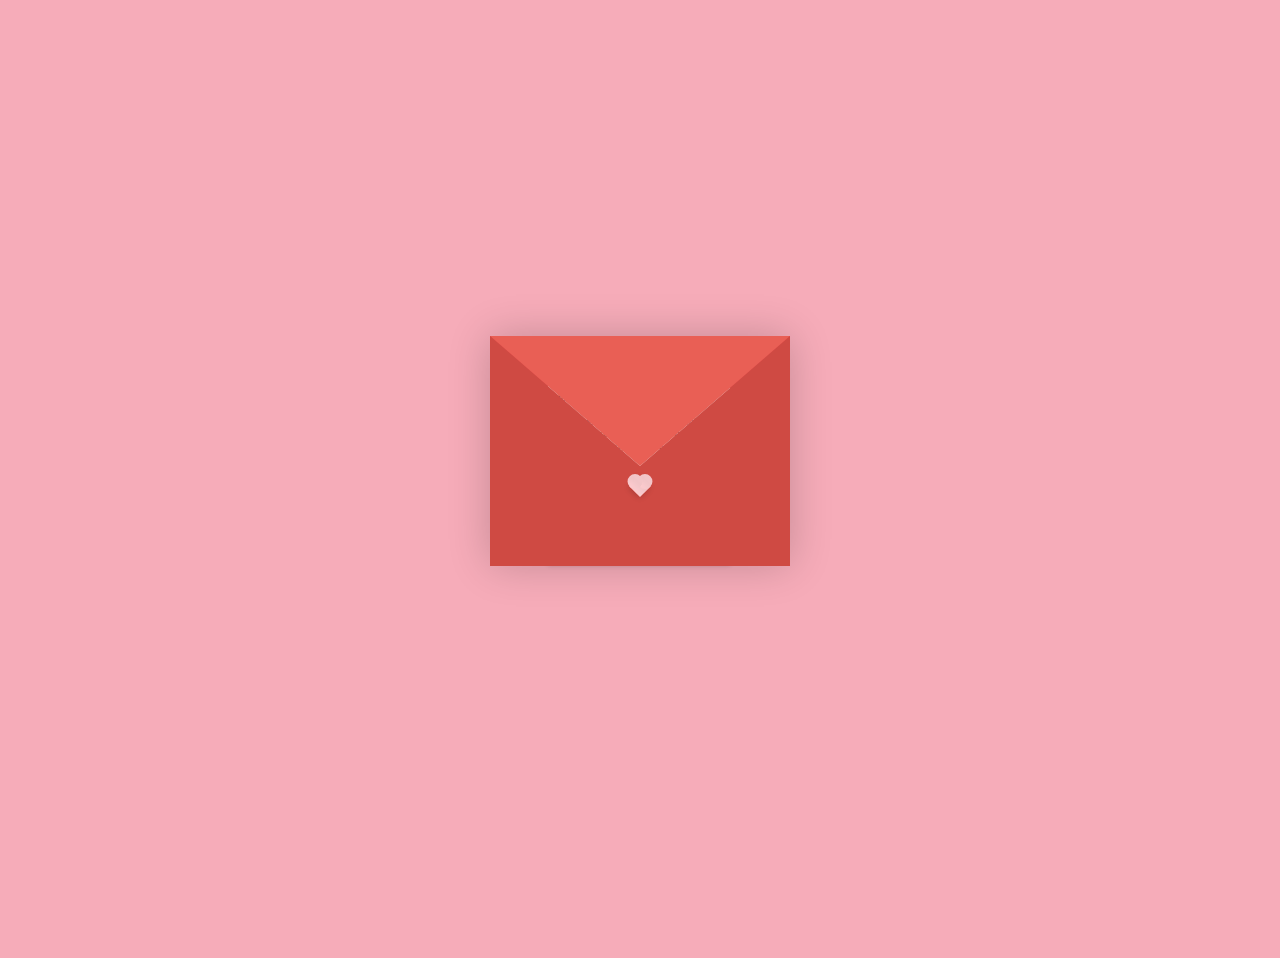
==== index.html @ 13000134 "Add files via upload" ====
<!DOCTYPE html>
<html lang="en">
<head>
    <meta charset="UTF-8">
    <meta http-equiv="X-UA-Compatible" content="IE=edge">
    <meta name="viewport" content="width=device-width, initial-scale=1.0">
    <link rel="stylesheet" href="style.css">
    <link rel="icon" href="presente.png" type="image/x-icon">
    <title>Presente</title>
</head>
<body>
    <div class="container">
        <div class="envelope-wrapper">
            <div class="envelope">
                <div class="letter">
                    <div class="text">
                        <strong>Oi, Princesa</strong>
                        <p>
                          Arrumei um jeitinho diferente pra dizer que eu te amo muito e tudo me lembra você, tudo que eu vejo, eu quero fazer pra você. É meu jeitinho de te dizer que você é especial  ✨🤍.
                    
                          Eu te amo, meu amor e sempre vou te lembrar isso de algum jeitinho diferente. 🖤🌻
                        </p>
                    </div>
                </div>
            </div>
            <div class="heart"></div>
        </div>
    </div>
    <div class="button">
        <button>
            <a href="flower.html">Tem mais uma<br> coisinha aqui</a>
        </button>
    </div>
    <script>
        const envelope = document.querySelector('.envelope-wrapper');
        envelope.addEventListener('click', () => {
            envelope.classList.toggle('flap');
        });
    </script>
</body>
</html>
---- style.css ----
@import url('https://fonts.googleapis.com/css2?family=Poppins:ital,wght@0,500;1,900&display=swap');
*{
    font-family: 'Poppins',cursive;
}

:root{
  --primary: #fff;
  --bg-color: #f6acb9;
  --bg-envelope-color: #ec5353;
  --envelope-tab: #e95f55;
  --envelope-cover: #cf4a43;
  --shadow-color: rgba(0, 0, 0, 0.2);
  --txt-color: #444;
}
body{
  margin: 0;
  padding: 0;
  box-sizing: border-box;
  background: var(--bg-color);
  display: flex;
  align-items: center;
  justify-content: center;
  flex-direction: column;
}
.container {
  height: 100vh;
  display: grid;
  place-items: center;
}
.container > .envelope-wrapper {
  background: var(--bg-envelope-color);
  box-shadow: 0 0 40px var(--shadow-color);
}
.envelope-wrapper > .envelope {
  position: relative;
  width: 300px;
  height: 229px;
}
.envelope-wrapper > .envelope::before {
  content: "";
  position: absolute;
  top: 0;
  z-index: 2;
  border-top: 130px solid var(--envelope-tab);
  border-right: 150px solid transparent;
  border-left: 150px solid transparent;
  transform-origin: top;
  transition: all 0.5s ease-in-out 0.7s;
}
.envelope-wrapper > .envelope::after {
  content: "";
  position: absolute;
  z-index: 2;
  width: 0px;
  height: 0px;
  border-top: 130px solid transparent;
  border-right: 150px solid var(--envelope-cover);
  border-bottom: 100px solid var(--envelope-cover);
  border-left: 150px solid var(--envelope-cover);
}
.envelope > .letter {
  position: absolute;
  right: 20%;
  bottom: 0;
  width: 54%;
  height: 80%;
  background: var(--primary);
  text-align: center;
  transition: all 1s ease-in-out;
  box-shadow: 0 0 5px var(--shadow-color);
  padding: 20px 10px;
}

.envelope > .letter > .text {
  font-family: 'Gill Sans', 'Gill Sans MT', Calibri, 'Trebuchet MS', sans-serif;
  color: var(--txt-color);
  text-align: left;
  font-size: 7.9px;
}
.heart {
  position: absolute;
  top: 53.5%;
  left: 50%;
  width: 15px;
  height: 15px;
  background-image: url("fundo.jpg");
  z-index: 4;
  transform: translate(-50%, -20%) rotate(45deg);
  transition: transform 0.5s ease-in-out 1s;
  box-shadow: 0 1px 6px var(--shadow-color);
  cursor: pointer;
}
.heart:before, 
.heart:after {
  content: "";
  position: absolute;
  width: 15px;
  height: 15px;
  background-image: url("fundo.jpg");
  border-radius: 50%;
}
.heart:before {
  top: -7.5px;
}
.heart:after {
  right: 7.5px;
}
.flap > .envelope:before {
  transform: rotateX(180deg);
  z-index: 0;
}
.flap > .envelope > .letter {
  bottom: 100px;
  transform: scale(1.5);
  transition-delay: 1s;
}
.flap > .heart {
  transform: rotate(90deg);
  transition-delay: 0.4s;
}

button{
    background-image: url("Teste.jpg");
    border-radius: 10px;
    font-weight: bold;
    padding: 8px 20px;
    border: 1px solid white;
    position: relative;
    top: -60vmin;
}
.button a{
    text-decoration: none;
    font-size: 0.8rem;
    color: deeppink;
}
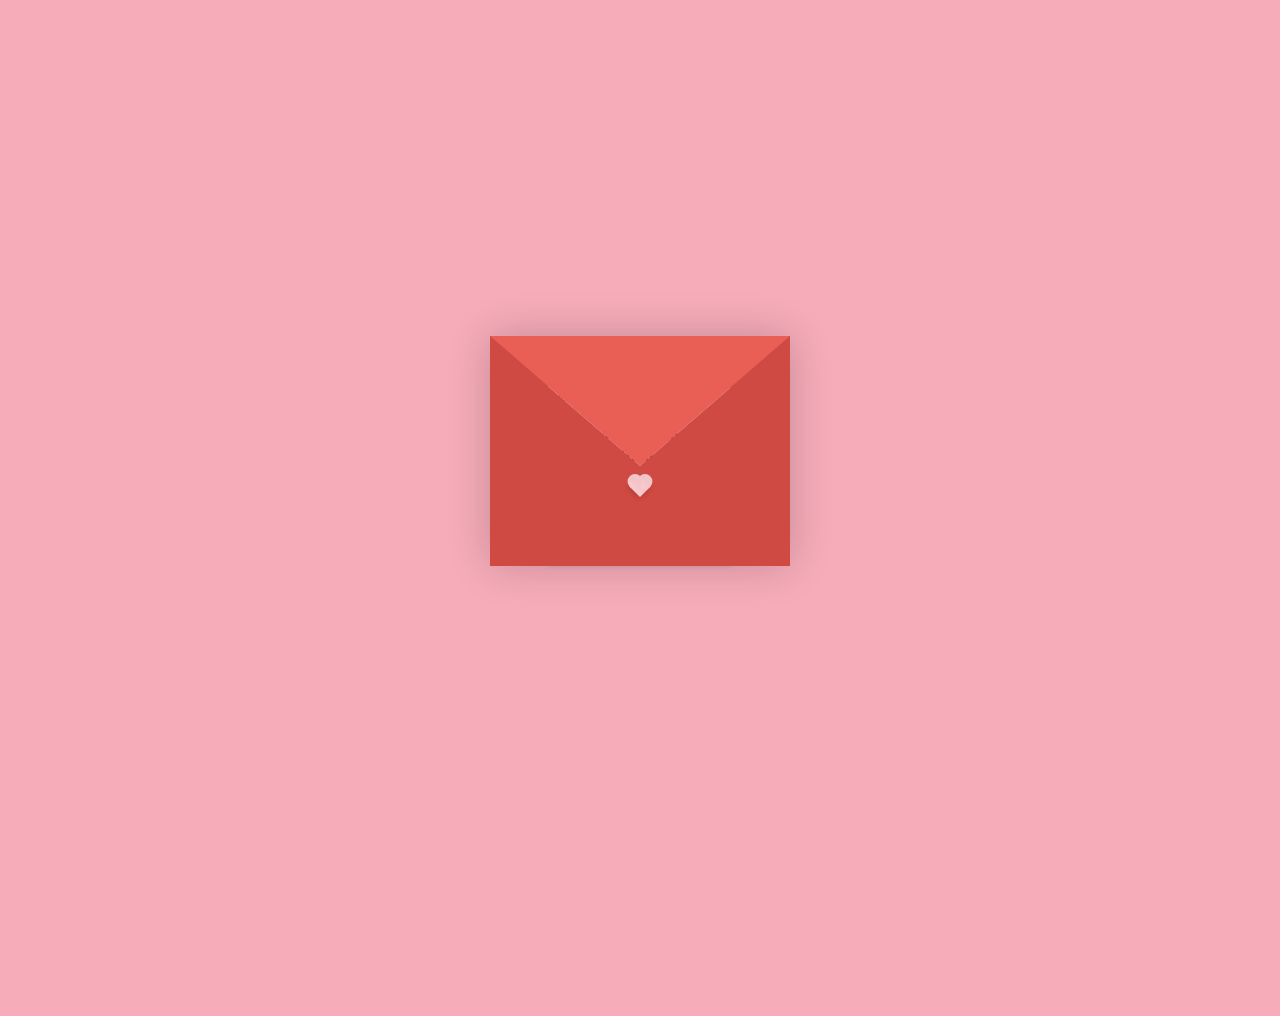
==== commit 31e08b32: "Update index.html" ====
--- a/index.html
+++ b/index.html
@@ -28,14 +28,32 @@
     </div>
     <div class="button">
         <button>
-            <a href="flower.html">Tem mais uma<br> coisinha aqui</a>
+            <a href="flower.html">Tem uma<br> coisinha aqui</a>
         </button>
     </div>
+    <button class="btnOpen">Tem mais uma<br>coisinha aqui</button>
+    <dialog>
+      <h2>Surpresaaa 🥳</h2>
+      <hr />
+      <img src="compra.png" width="100%" height="80%">
+      <hr />
+       <button class="btnClose">Ebaaa</button>
+    </dialog>
     <script>
         const envelope = document.querySelector('.envelope-wrapper');
         envelope.addEventListener('click', () => {
             envelope.classList.toggle('flap');
         });
+        const button = document.querySelector('.btnOpen')
+        const modal = document.querySelector("dialog")
+        const buttonClose = document.querySelector("dialog button")
+
+        button.onclick = function () {
+          modal.showModal()
+        }
+        buttonClose.onclick = function () {
+          modal.close()
+        }
     </script>
 </body>
 </html>
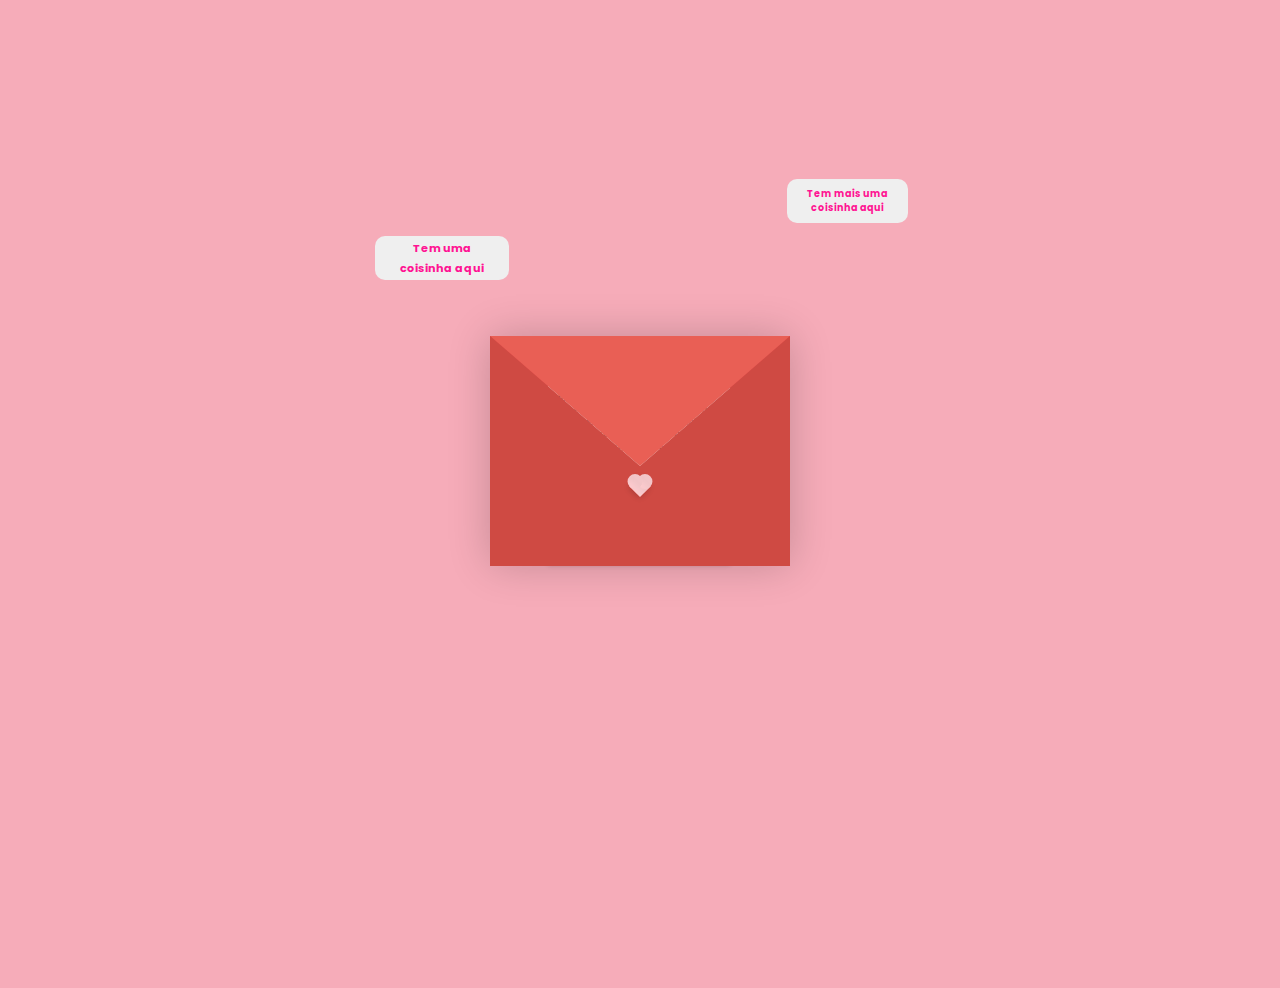
==== commit d2fae8ea: "Update index.html" ====
--- a/index.html
+++ b/index.html
@@ -27,7 +27,7 @@
         </div>
     </div>
     <div class="button">
-        <button>
+        <button class="btn">
             <a href="flower.html">Tem uma<br> coisinha aqui</a>
         </button>
     </div>
--- a/style.css
+++ b/style.css
@@ -119,17 +119,52 @@
   transition-delay: 0.4s;
 }
 
-button{
+.btn{
     background-image: url("Teste.jpg");
     border-radius: 10px;
     font-weight: bold;
-    padding: 8px 20px;
-    border: 1px solid white;
+    padding: 2px 25px;
+    border: none;
     position: relative;
-    top: -60vmin;
+    left: -22vmin;
+    top: -73.8vmin;
 }
 .button a{
     text-decoration: none;
-    font-size: 0.8rem;
+    font-size: 0.7rem;
     color: deeppink;
 }
+
+.btnOpen {
+  background-image: url("Teste.jpg");
+  border-radius: 10px;
+  font-weight: bold;
+  padding: 7.9px 20px;
+  border: none;
+  position: relative;
+  left: 23vmin;
+  top: -85vmin;
+  font-size: 0.6rem;
+  color: deeppink;
+}
+
+.btnClose {
+  background-color: red;
+  border: none;
+  border-radius: 5px;
+  color: white;
+  position: relative;
+  left: 69vmin;
+  padding: 10px;
+}
+
+dialog::backdrop {
+  background-color: rgb(0 0 0 / .5);
+}
+
+dialog {
+  border: none;
+  border-radius: .5rem;
+  box-shadow: 0 0 1em rgb(0 0 0 / .3);
+  width: 85%;
+}
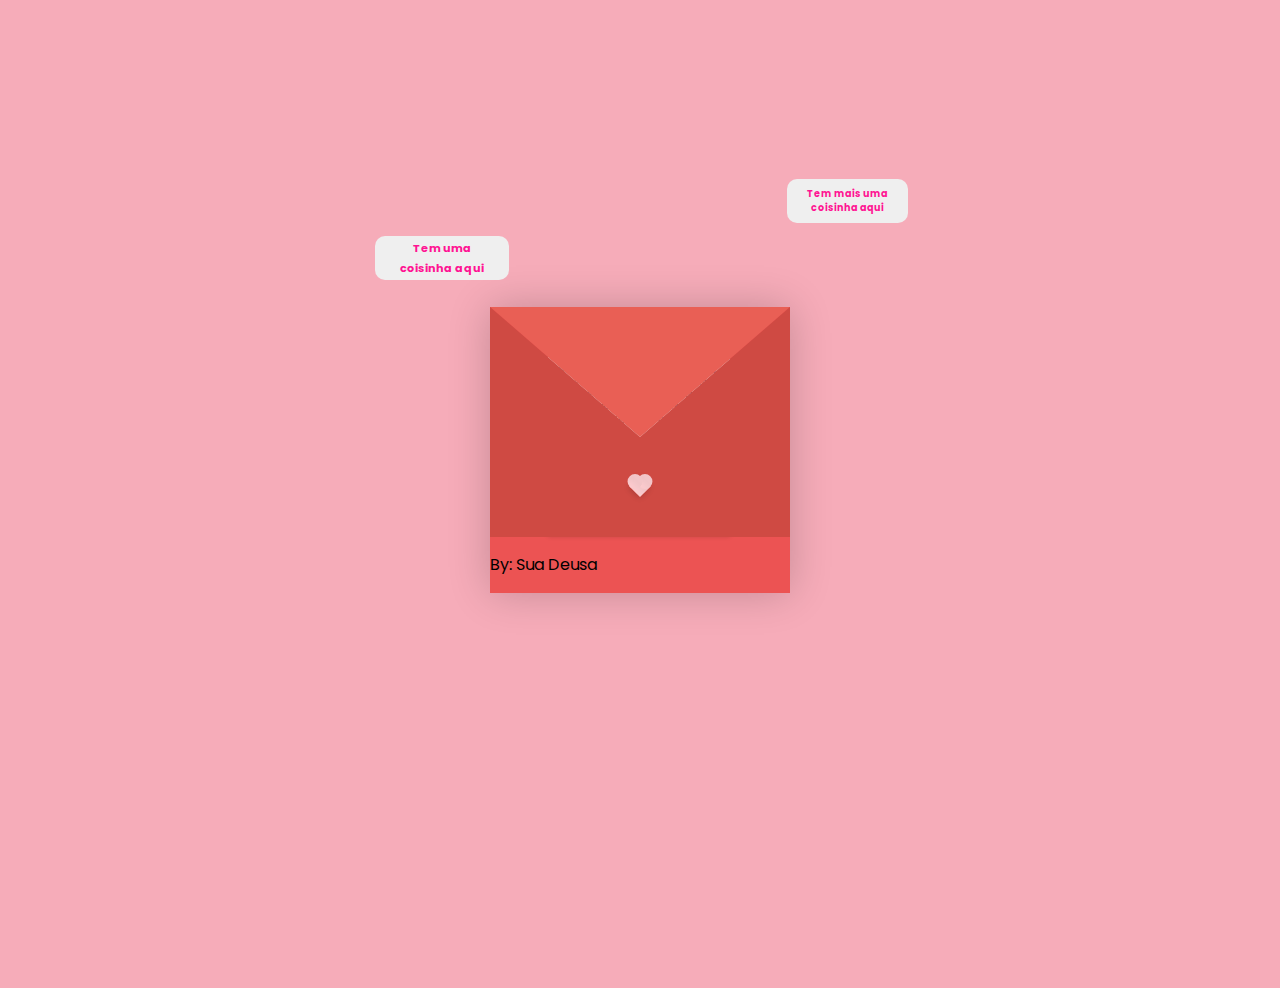
==== commit 3d5b92fb: "Update index.html" ====
--- a/index.html
+++ b/index.html
@@ -1,5 +1,5 @@
 <!DOCTYPE html>
-<html lang="en">
+<html lang="pt-br">
 <head>
     <meta charset="UTF-8">
     <meta http-equiv="X-UA-Compatible" content="IE=edge">
@@ -24,6 +24,7 @@
                 </div>
             </div>
             <div class="heart"></div>
+            <p class="ass">By: Sua Deusa</p>
         </div>
     </div>
     <div class="button">
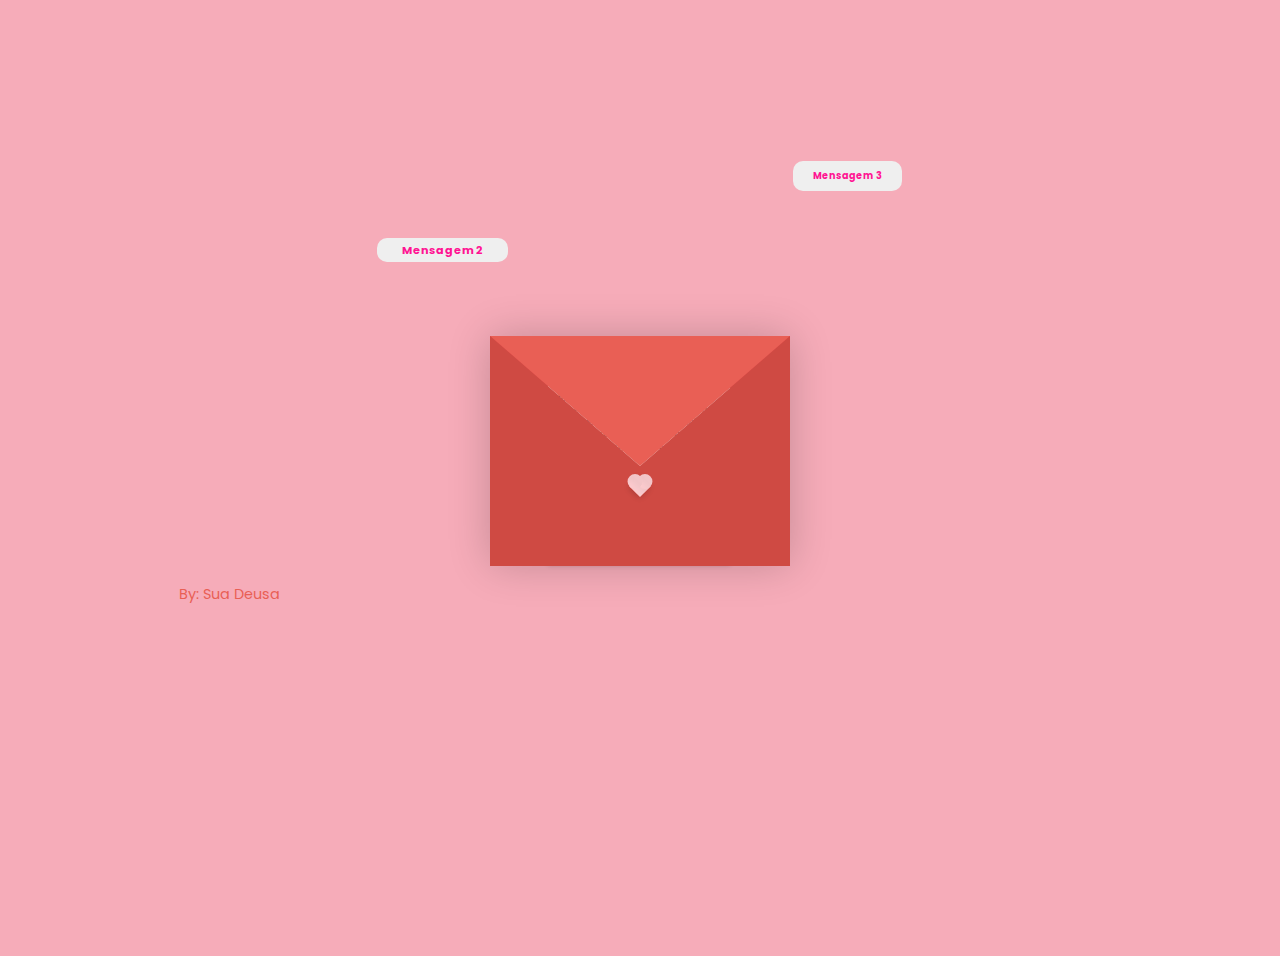
==== commit 4c736398: "Update index.html" ====
--- a/index.html
+++ b/index.html
@@ -29,10 +29,10 @@
     </div>
     <div class="button">
         <button class="btn">
-            <a href="flower.html">Tem uma<br> coisinha aqui</a>
+            <a href="flower.html">Mensagem 2</a>
         </button>
     </div>
-    <button class="btnOpen">Tem mais uma<br>coisinha aqui</button>
+    <button class="btnOpen">Mensagem 3</button>
     <dialog>
       <h2>Surpresaaa 🥳</h2>
       <hr />
--- a/style.css
+++ b/style.css
@@ -76,6 +76,14 @@
   color: var(--txt-color);
   text-align: left;
   font-size: 7.9px;
+}
+.ass {
+  position: absolute;
+  z-index: 4;
+  top: 63.3%;
+  left: 14%;
+  color: #e95f55;
+  font-size: 0.9rem;
 }
 .heart {
   position: absolute;
